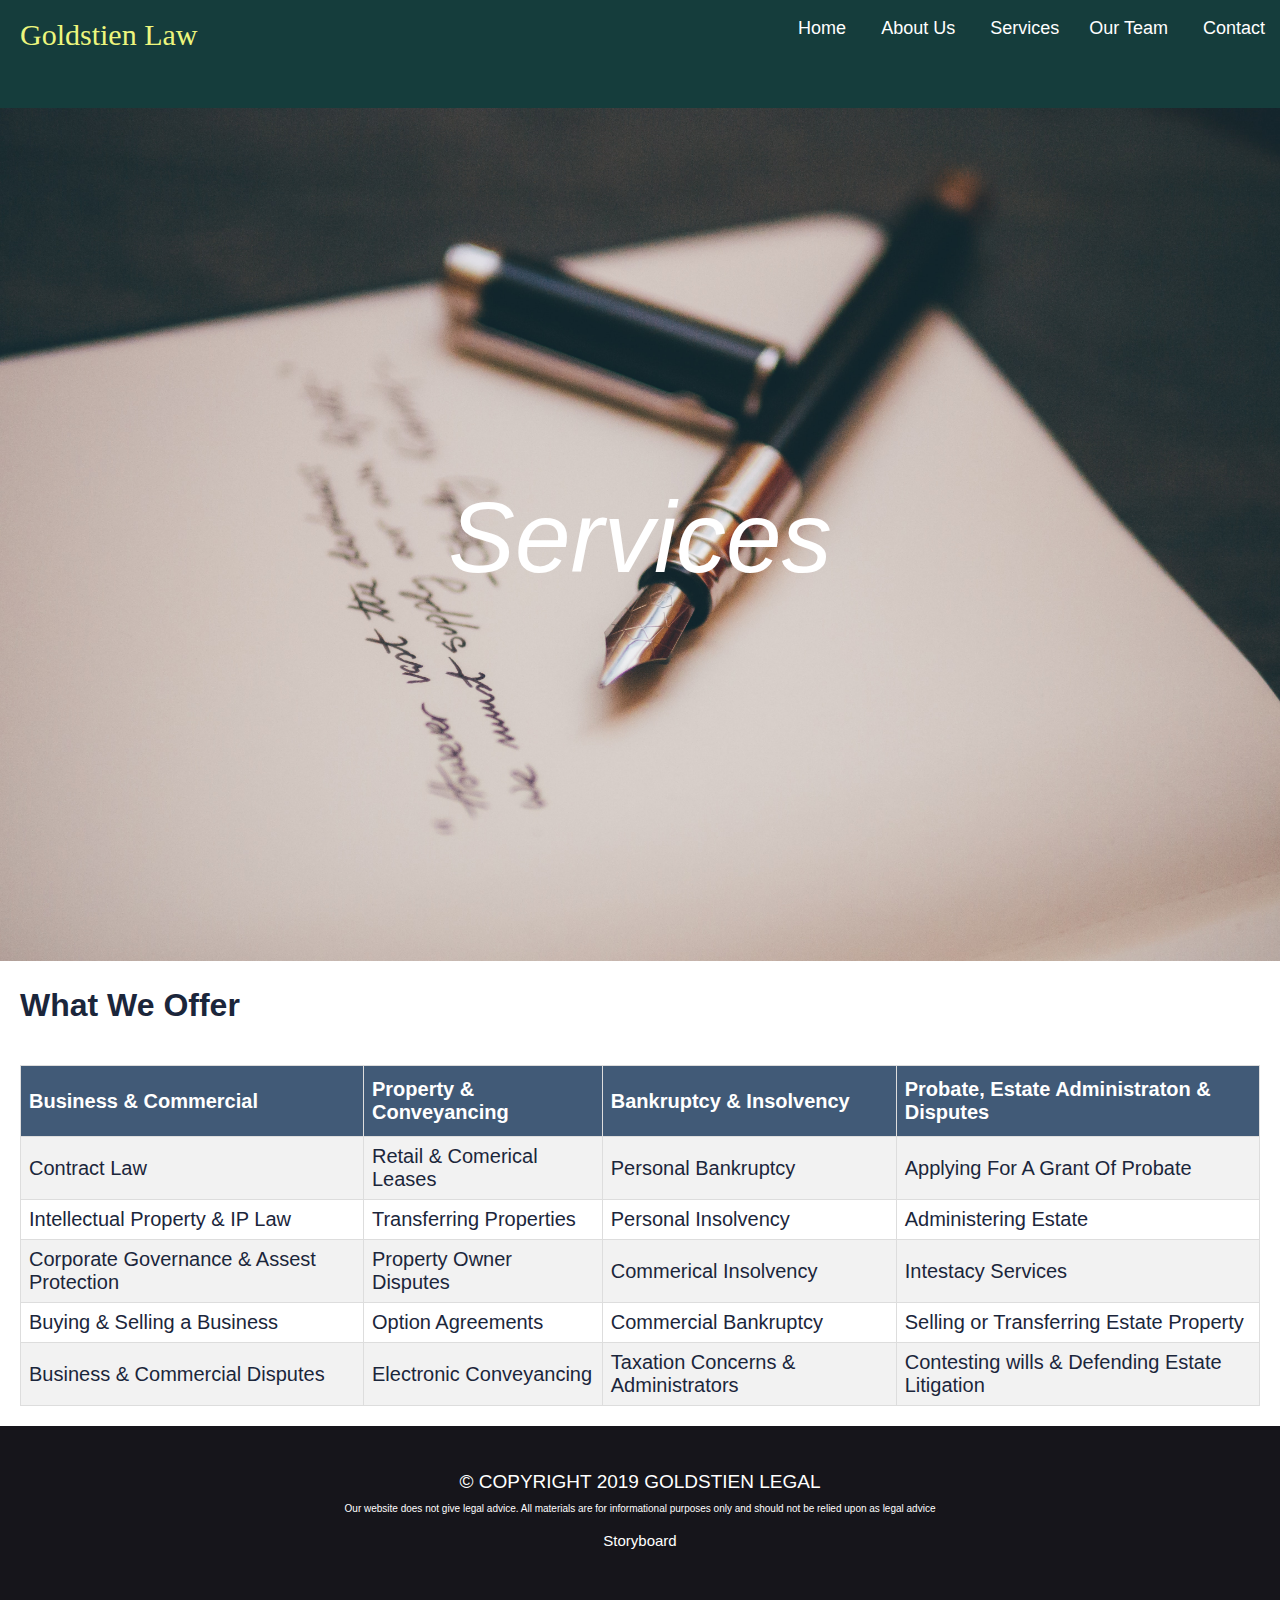
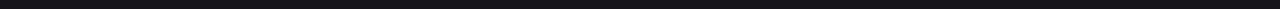
==== services.html @ b7ce7288 "first commit" ====
<!DOCTYPE html>
<html lang="en">
<head>
    <meta charset="UTF-8">
    <meta http-equiv="X-UA-Compatible" content="IE=edge">
    <meta name="viewport" content="width=device-width, initial-scale=1.0">
    <link rel="stylesheet" href="CSS/General.css">
    <link rel="stylesheet" href="CSS/services.css">
    <title>Services</title>
</head>
<body>

 
      <!-- options on Banner to Navigate the website-->
      <div class="Options">
         <p> <span>Goldstien Law</span> <a href="Index.html">Home</a> <a href="AboutUs.html" >About Us</a> <a href="services.html">Services</> <a href="OurTeam.html">Our Team</a> <a href="Contact.html">Contact</a></p> 
      </div>
           
     <div class="mybody">
         <div class="overall">    
         <img src="images/pen.jpg" alt="MainImage" class="pen">
         <div class="title">Services </div>            
         </div>
         
    
         <h1>What We Offer</h1>
    
         <div class="contain">
             <table>
                <tr>
                    <th>Business & Commercial</th>
                    <th>Property & Conveyancing</th>
                    <th>Bankruptcy & Insolvency</th>
                    <th>Probate, Estate Administraton & Disputes</th>
                </tr>
                <tr>
                    <td>Contract Law</td>
                    <td>Retail & Comerical Leases</td>
                    <td>Personal Bankruptcy</td>
                    <td>Applying For A Grant Of Probate</td>
                </tr>
                <tr>
                    <td>Intellectual Property & IP Law</td>
                    <td>Transferring Properties</td>
                    <td>Personal Insolvency</td>
                    <td>Administering Estate</td>
                </tr>
                <tr>
                    <td>Corporate Governance & Assest Protection</td>
                    <td>Property Owner Disputes</td>
                    <td>Commerical Insolvency</td>
                    <td>Intestacy Services</td>
                </tr>
                <tr>
                    <td>Buying & Selling a Business</td>
                    <td>Option Agreements</td>
                    <td>Commercial Bankruptcy</td>
                    <td>Selling or Transferring Estate Property</td>
                </tr>
                <tr>
                    <td>Business & Commercial Disputes</td>
                    <td>Electronic Conveyancing</td>
                    <td>Taxation Concerns & Administrators</td>
                    <td>Contesting wills & Defending Estate Litigation</td>
                </tr>
        
                    
            </table>
         </div>
     </div>
<!-- footer with discalimer, storyboard link & copyright -->
    <div class="footer">
        <p id="copyright">© COPYRIGHT 2019 GOLDSTIEN LEGAL</p>
        <p id="disclaimer">Our website does not give legal advice. All materials are for informational purposes only and should not be relied upon as legal advice</p>
        <p id="storyboard"><a href="Storyboard.html">Storyboard</a></p>
    </div>
</body>
</html>
---- CSS/General.css ----
body{
    font-family: -apple-system, BlinkMacSystemFont, 'Segoe UI', Roboto, Oxygen, Ubuntu, Cantarell, 'Open Sans', 'Helvetica Neue', sans-serif;
    margin: 0px;
    color:#1b263b;
    background-color:#153d3c ;
    
}

.Options {
   text-align: right;
   font-size: 18px;
   background-color:#153d3c ;
   color:white;
   height: 10vh;
   margin:0px;
}

a:link, a:visited {
    background-color: transparent;
    color: white;
    padding-left: 15px;
    padding-right: 15px;
    text-align: center;
    text-decoration: none;
    display: inline-block;
  }
  
  a:hover, a:active {
    color: #16151b;
  }

.overall {
    position: relative;
    width:100%;
    text-align: center;
    color: white;
  }

.title{
    position: absolute;
    top: 50%;
    left: 50%;
    transform: translate(-50%, -50%);
    font-size: 100px;
    font-family: sans-serif;
    font-style: italic;
}

.footer{
    background-color:#16151b;
    color:white;
    font-size: 19px;
    text-align: center;
    margin: 0px;
    padding-bottom: 5vh;
    padding-top: 5vh;
    }

#disclaimer{
    font-size: 10px;
    padding-bottom: 3px;
}

#copyright{
    margin: 0px;
}

#storyboard{
    font-size: 15px;
}

.storyboard{
    display: block;
    margin-left: auto;
    margin-right: auto;
}

span{
    text-align: left;
    float: left;
    padding-left: 20px;
    padding-bottom: 5px;
    font-size: 30px;
    color: #EDF67D ;
    font-family:Georgia, 'Times New Roman', Times, serif;
}
---- CSS/services.css ----
table{
    border:1px solid black;
    width: 100%;
    border-collapse: collapse;
    font-size: 20px;
    }

th, td {
    border:1px solid #ddd;
    padding: 8px;
  }

  tr:nth-child(even){background-color: #f2f2f2;}

  td:hover {background-color: #AAB5C5;}

  th {
    padding-top: 12px;
    padding-bottom: 12px;
    text-align: left;
    background-color: #415a77;
    color: white;
  }

.pen{
    width: 100%;
    }

.contain{
        padding: 20px;
        background-color: white;
    }

    h1{
        color:#1b263b;
        padding-left:20px;
    }

    .mybody{
      background: white;
    }
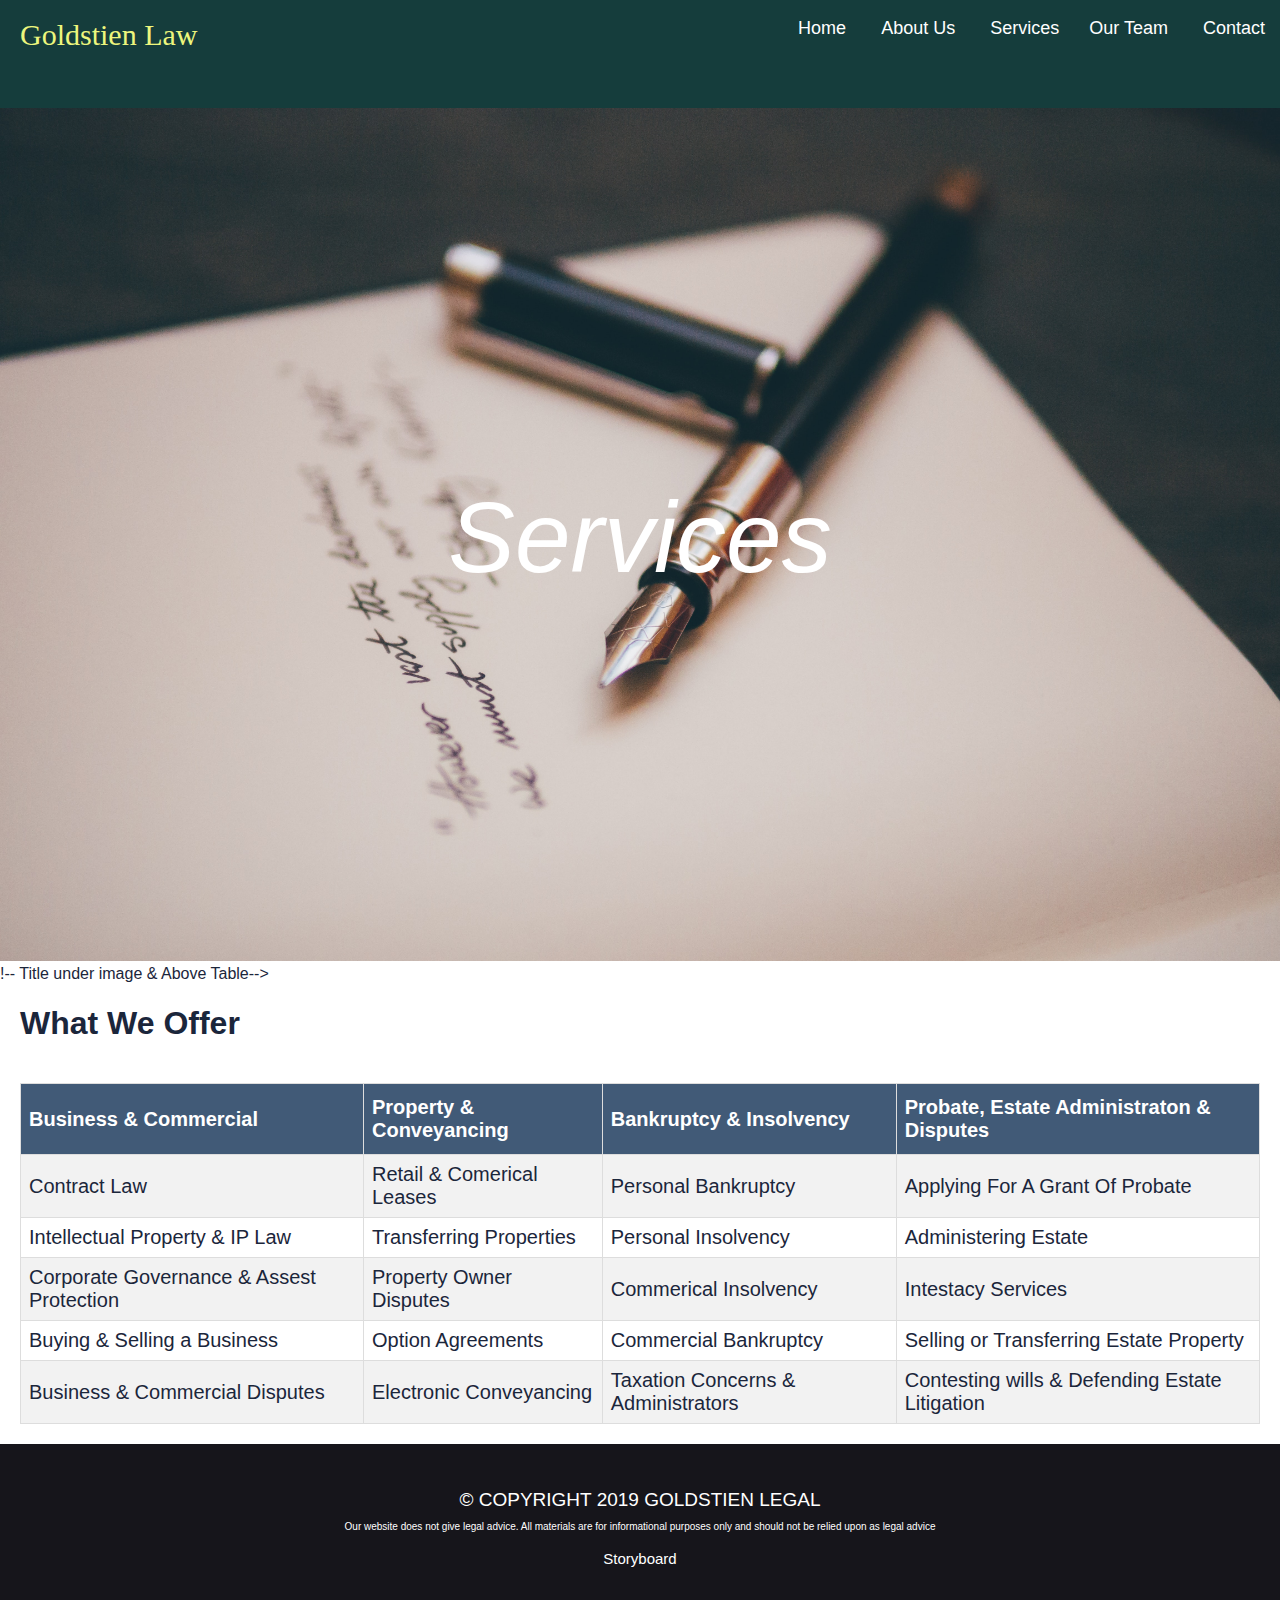
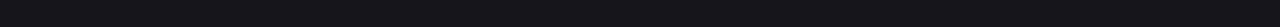
==== commit bed21c10: "update" ====
--- a/services.html
+++ b/services.html
@@ -15,17 +15,19 @@
       <div class="Options">
          <p> <span>Goldstien Law</span> <a href="Index.html">Home</a> <a href="AboutUs.html" >About Us</a> <a href="services.html">Services</> <a href="OurTeam.html">Our Team</a> <a href="Contact.html">Contact</a></p> 
       </div>
-           
-     <div class="mybody">
+          
+      <!-- Main Image & Title-->
+      <div class="mybody">
          <div class="overall">    
          <img src="images/pen.jpg" alt="MainImage" class="pen">
          <div class="title">Services </div>            
-         </div>
+      </div> 
+    
+      !-- Title under image & Above Table-->
+      <h1>What We Offer</h1>
          
-    
-         <h1>What We Offer</h1>
-    
-         <div class="contain">
+      <!-- A Table Listing the Services offered by the firm udner different categories, When a square is hovered on it is highlighted (background colour changes)-->
+      <div class="contain">
              <table>
                 <tr>
                     <th>Business & Commercial</th>
@@ -68,11 +70,12 @@
             </table>
          </div>
      </div>
-<!-- footer with discalimer, storyboard link & copyright -->
-    <div class="footer">
+
+     <!-- footer with discalimer, storyboard link & copyright -->
+     <div class="footer">
         <p id="copyright">© COPYRIGHT 2019 GOLDSTIEN LEGAL</p>
         <p id="disclaimer">Our website does not give legal advice. All materials are for informational purposes only and should not be relied upon as legal advice</p>
         <p id="storyboard"><a href="Storyboard.html">Storyboard</a></p>
     </div>
 </body>
-</html>+</html>
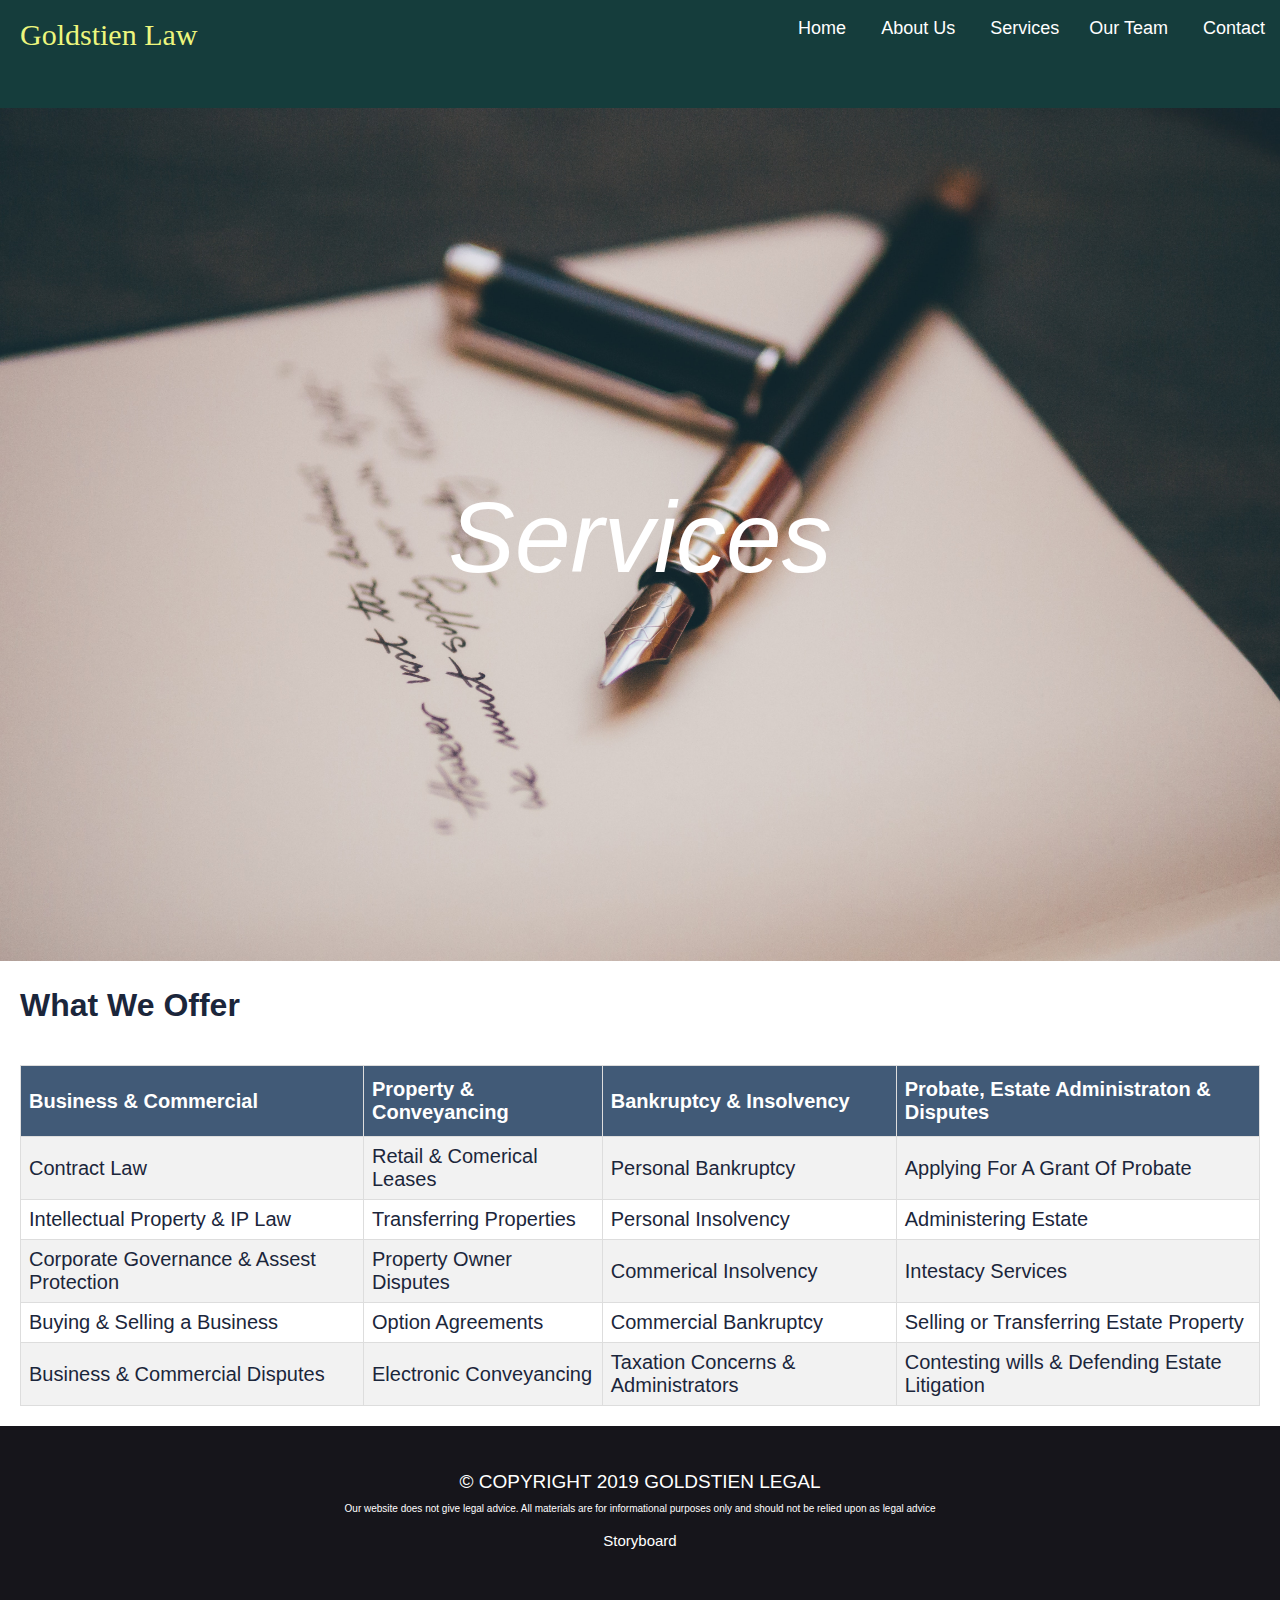
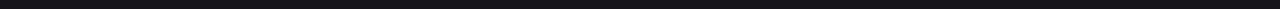
==== commit 933d0332: "check" ====
--- a/services.html
+++ b/services.html
@@ -23,7 +23,7 @@
          <div class="title">Services </div>            
       </div> 
     
-      !-- Title under image & Above Table-->
+      <!-- Title under image & Above Table-->
       <h1>What We Offer</h1>
          
       <!-- A Table Listing the Services offered by the firm udner different categories, When a square is hovered on it is highlighted (background colour changes)-->
